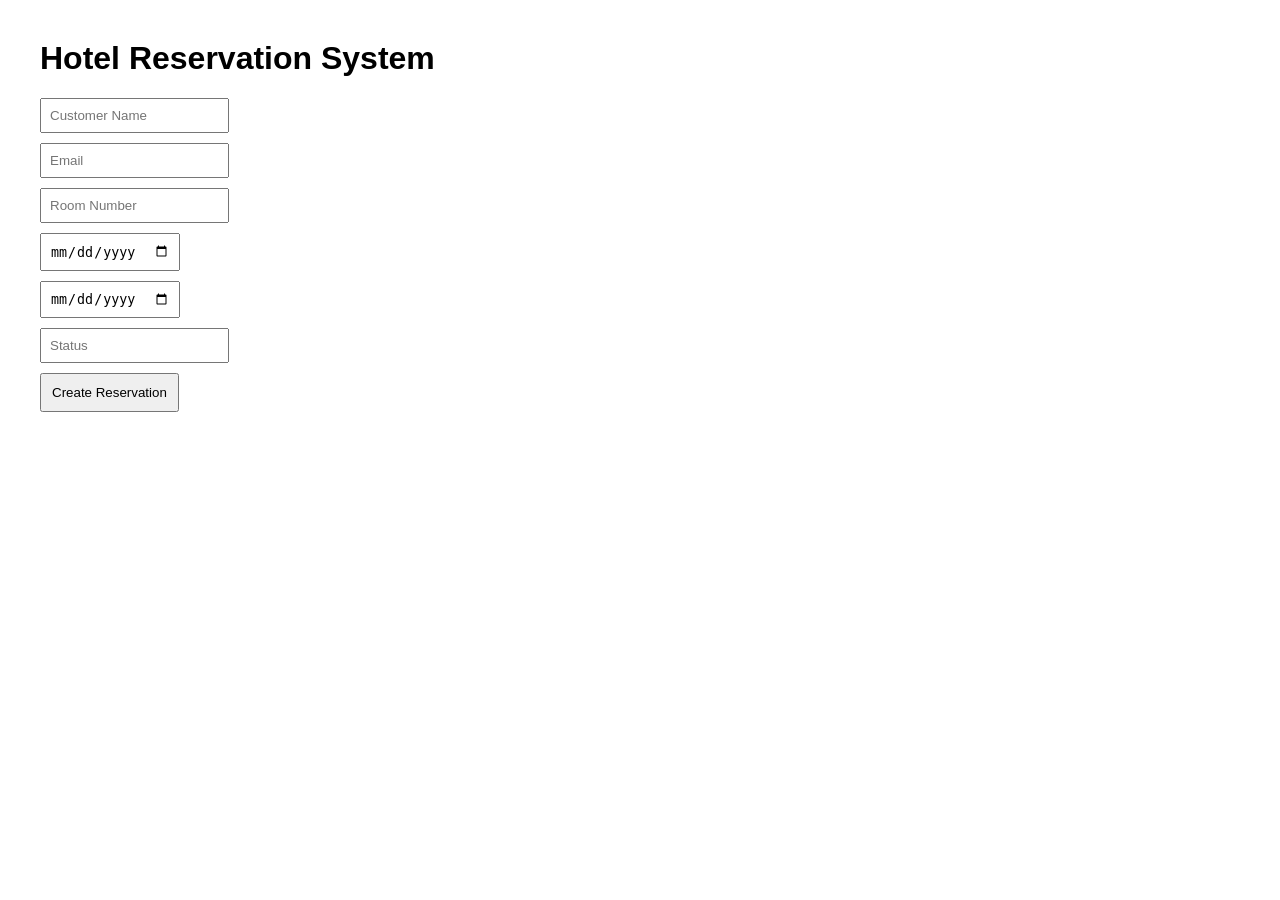
==== src/main/resources/static/index.html @ 1478c698 "Initial frontend setup" ====
<!DOCTYPE html>
<html>
<head>
    <title>Hotel Reservation System</title>
    <link rel="stylesheet" href="style.css">
</head>
<body>

<h1>Hotel Reservation System</h1>

<form id="reservationForm">

    <input type="text" id="customerName" placeholder="Customer Name">

    <input type="email" id="email" placeholder="Email">

    <input type="number" id="roomNumber" placeholder="Room Number">

    <input type="date" id="checkInDate">

    <input type="date" id="checkOutDate">

    <input type="text" id="status" placeholder="Status">

    <button type="submit">Create Reservation</button>

</form>

<script src="app.js"></script>

</body>
</html>
---- src/main/resources/static/style.css ----
body{
    font-family: Arial;
    margin:40px;
}

input{
    display:block;
    margin:10px 0;
    padding:8px;
}

button{
    padding:10px;
}
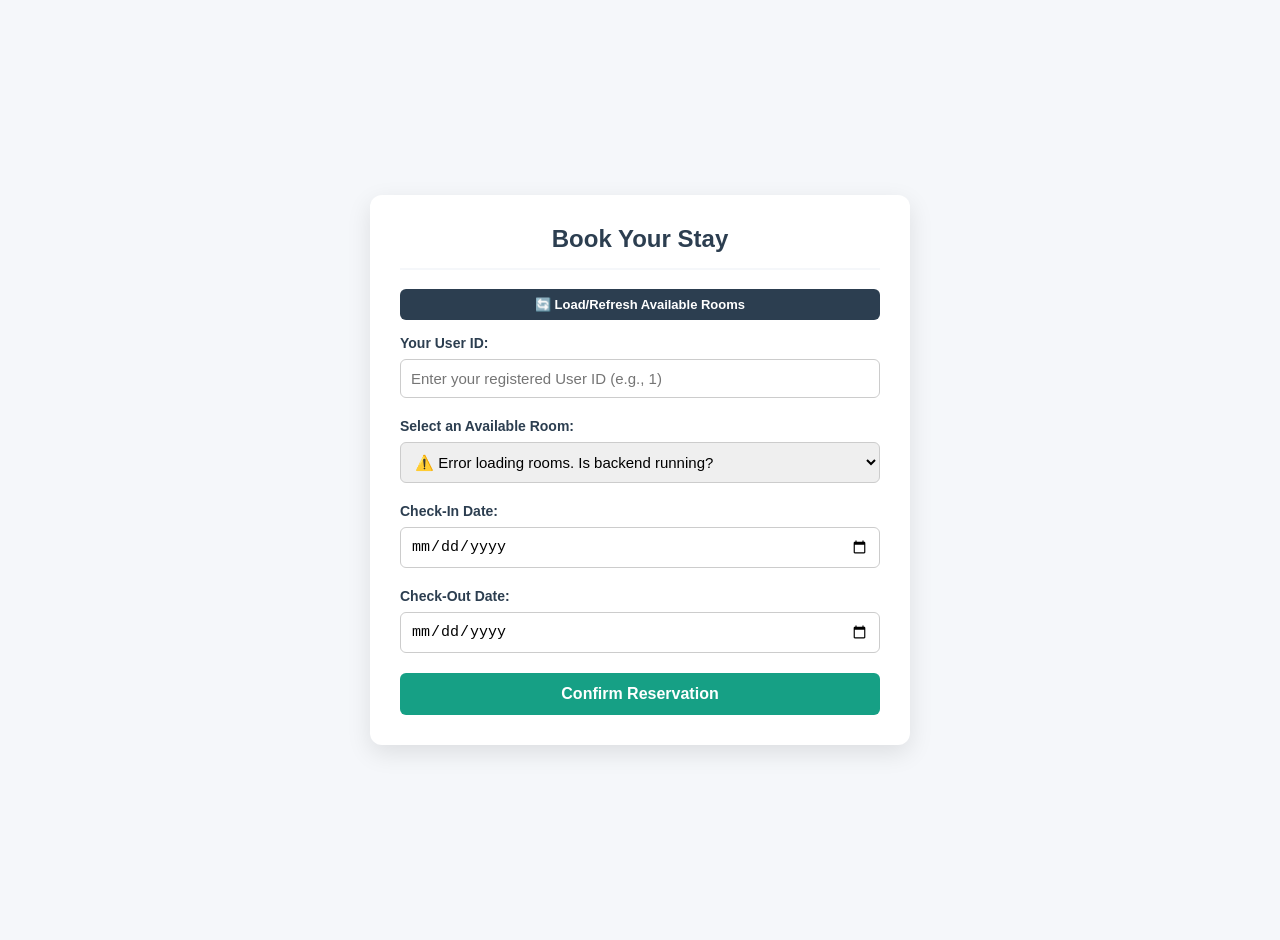
==== commit db6dcd7b: "feat: Adding frontend UI layer using HTML, CSS, and vanilla JS for customer dashboard" ====
--- a/src/main/resources/static/index.html
+++ b/src/main/resources/static/index.html
@@ -1,32 +1,47 @@
 <!DOCTYPE html>
-<html>
+<html lang="en">
 <head>
-    <title>Hotel Reservation System</title>
+    <meta charset="UTF-8">
+    <meta name="viewport" content="width=device-width, initial-scale=1.0">
+    <title>Hotel Luxury - Guest Booking Portal</title>
     <link rel="stylesheet" href="style.css">
 </head>
 <body>
 
-<h1>Hotel Reservation System</h1>
+<div class="booking-container">
+    <h2>Book Your Stay</h2>
 
-<form id="reservationForm">
+    <button type="button" class="btn-refresh" id="refreshBtn">🔄 Load/Refresh Available Rooms</button>
 
-    <input type="text" id="customerName" placeholder="Customer Name">
+    <form id="bookingForm">
+        <div class="form-group">
+            <label for="userId">Your User ID:</label>
+            <input type="number" id="userId" placeholder="Enter your registered User ID (e.g., 1)" required>
+        </div>
 
-    <input type="email" id="email" placeholder="Email">
+        <div class="form-group">
+            <label for="roomSelect">Select an Available Room:</label>
+            <select id="roomSelect" required>
+                <option value="">-- Click refresh above to load rooms --</option>
+            </select>
+        </div>
 
-    <input type="number" id="roomNumber" placeholder="Room Number">
+        <div class="form-group">
+            <label for="checkInDate">Check-In Date:</label>
+            <input type="date" id="checkInDate" required>
+        </div>
 
-    <input type="date" id="checkInDate">
+        <div class="form-group">
+            <label for="checkOutDate">Check-Out Date:</label>
+            <input type="date" id="checkOutDate" required>
+        </div>
 
-    <input type="date" id="checkOutDate">
+        <button type="submit">Confirm Reservation</button>
+    </form>
 
-    <input type="text" id="status" placeholder="Status">
-
-    <button type="submit">Create Reservation</button>
-
-</form>
+    <div id="receipt"></div>
+</div>
 
 <script src="app.js"></script>
-
 </body>
 </html>
--- a/src/main/resources/static/style.css
+++ b/src/main/resources/static/style.css
@@ -1,14 +1,109 @@
-body{
-    font-family: Arial;
-    margin:40px;
+:root {
+    --primary: #2c3e50;
+    --accent: #16a085;
+    --background: #f5f7fa;
+    --card: #ffffff;
+    --text: #333333;
 }
 
-input{
-    display:block;
-    margin:10px 0;
-    padding:8px;
+body {
+    font-family: 'Segoe UI', Tahoma, Geneva, Verdana, sans-serif;
+    background-color: var(--background);
+    color: var(--text);
+    margin: 0;
+    padding: 20px;
+    display: flex;
+    justify-content: center;
+    align-items: center;
+    min-height: 100vh;
 }
 
-button{
-    padding:10px;
+.booking-container {
+    background: var(--card);
+    padding: 30px;
+    border-radius: 12px;
+    box-shadow: 0 8px 24px rgba(0,0,0,0.1);
+    width: 100%;
+    max-width: 480px;
+}
+
+h2 {
+    color: var(--primary);
+    margin-top: 0;
+    text-align: center;
+    border-bottom: 2px solid var(--background);
+    padding-bottom: 15px;
+}
+
+.form-group {
+    margin-bottom: 20px;
+}
+
+label {
+    display: block;
+    margin-bottom: 8px;
+    font-weight: 600;
+    font-size: 14px;
+    color: var(--primary);
+}
+
+input[type="number"], input[type="date"], select {
+    width: 100%;
+    padding: 10px;
+    border: 1px solid #ccc;
+    border-radius: 6px;
+    box-sizing: border-box;
+    font-size: 15px;
+}
+
+input:focus, select:focus {
+    outline: none;
+    border-color: var(--accent);
+}
+
+button {
+    width: 100%;
+    background-color: var(--accent);
+    color: white;
+    border: none;
+    padding: 12px;
+    font-size: 16px;
+    font-weight: bold;
+    border-radius: 6px;
+    cursor: pointer;
+    transition: background 0.2s;
+}
+
+button:hover {
+    background-color: #117a65;
+}
+
+.btn-refresh {
+    background-color: var(--primary);
+    margin-bottom: 15px;
+    padding: 8px;
+    font-size: 13px;
+}
+
+.btn-refresh:hover {
+    background-color: #1a252f;
+}
+
+#receipt {
+    margin-top: 25px;
+    padding: 15px;
+    border-radius: 6px;
+    display: none;
+}
+
+.success {
+    background-color: #d4edda;
+    color: #155724;
+    border: 1px solid #c3e6cb;
+}
+
+.error {
+    background-color: #f8d7da;
+    color: #721c24;
+    border: 1px solid #f5c6cb;
 }
